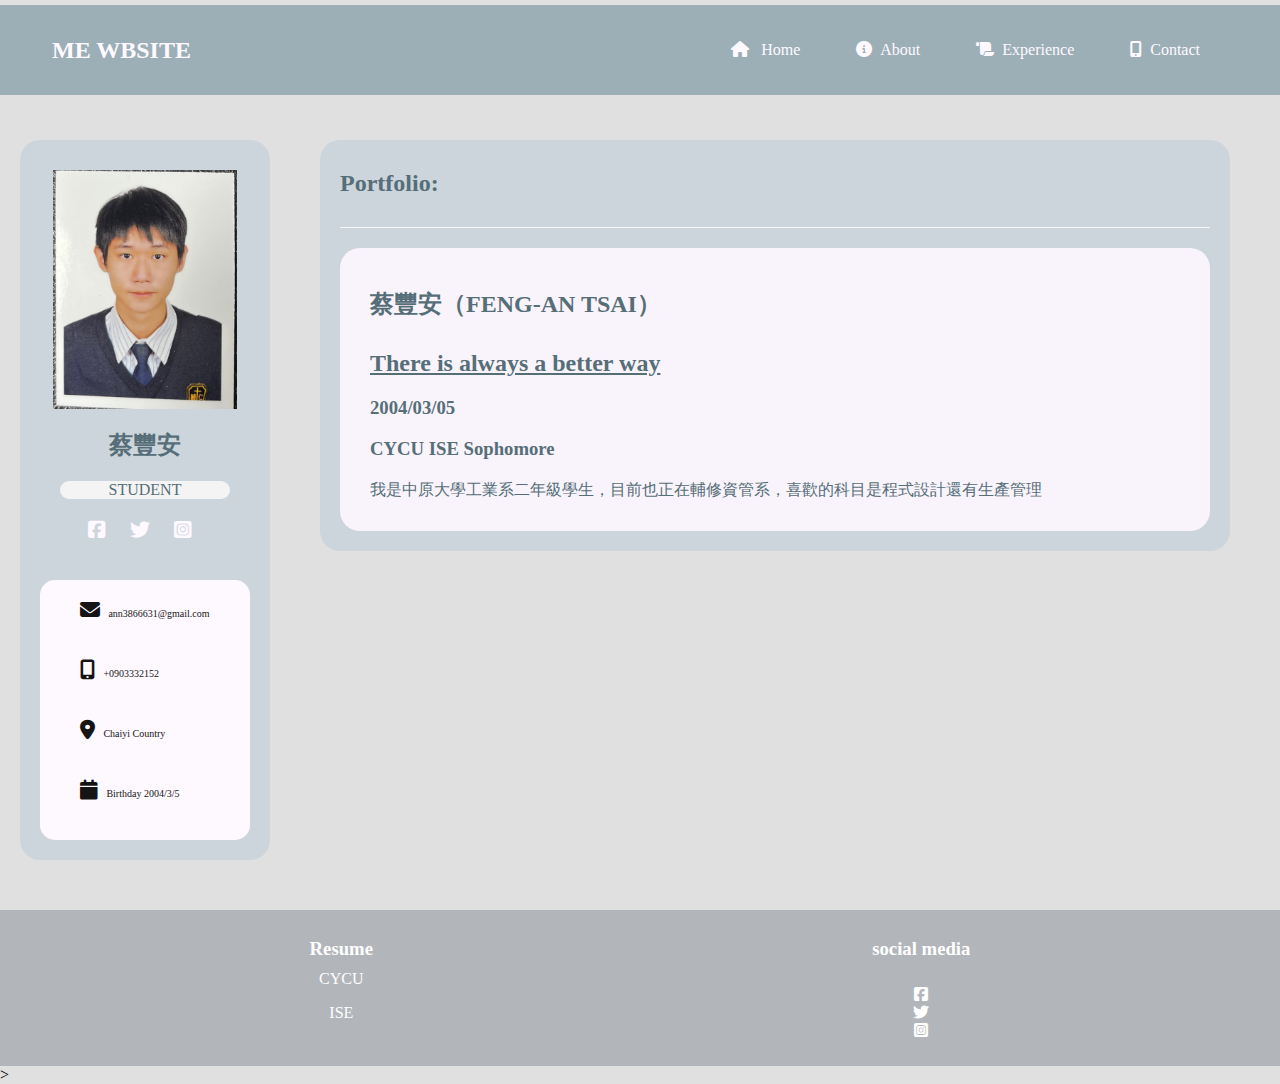
==== index.html @ c64cf779 "Initial commit" ====
<!DOCTYPE html>
<html lang="en">
  <head>
    <meta charset="UTF-8">
    <meta http-equiv="X-UA-Compatible" content="IE=edge">
    <meta name="viewport" content="width=device-width, initial-scale=1.0">
    <title>Navbars 01</title>
    <link rel="stylesheet" href="https://cdnjs.cloudflare.com/ajax/libs/font-awesome/6.4.0/css/all.min.css" />
    <link rel="stylesheet" href="style.css">
   
  </head>
  <body>
    <nav class="navbar">
      <div class="logo">
        <a href="#">ME WBSITE</a>
      </div>
      <div class="menu">
        <div class="menu-links">
          <a href="home.html"><i class="fas fa-home"></i> Home</a>
          <a href="skill.html"><i class="fas fa-info-circle"></i>About</a>
          <a href="experience.html"><i class="fas fa-scroll"></i>Experience</a>
          <a href="contact.html"><i class="fas fa-mobile-alt"></i>Contact</a>
          
        </div>
        
      </div>
      <div class="dropdown">
        <button class="dropbtn"><i class="fa-solid fa-bars"></i></button>
        <div class="dropdown-content" id="dropdownContent">
          <ul style="list-style-type: none">
            <li><a href="home.html">Home</a></li>
            <li><a href="skill.html">About</a></li>
            <li><a href="experience.html">Experience</a></li>
            <li><a href="contact.html">Contact</a></li>
            
          </ul>
        </div>
      </div>
    </nav>
    <article class="container">
      <section class="s1">
        <img src="image/大頭照.jpg" alt="0">
        <div class="title">
          <h2>蔡豐安</h2>
          <p>STUDENT</p>
        </div>
        <ul class="list"> 
            <li><a href="#" class=""><i class="fab fa-facebook-square"></i> </a></li>
            <li><a href="#" class=""><i class="fab fa-twitter"></i> </a></li>
            <li><a href="#" class=""><i class="fab fa-instagram-square"></i> </a></li>
        </ul>
        
        <ul class="list2">
            <li><i class="fas fa-envelope"></i>ann3866631@gmail.com</li>
            <li><i class="fas fa-mobile-alt"></i>+0903332152</li>
            <li><i class="fas fa-map-marker-alt"></i>Chaiyi Country</li>
            <li><i class="fas fa-calendar"></i>Birthday 2004/3/5</li>
        </ul>
          
      </section>
     
      <section class="s2">
        <h2>Portfolio:<hr></h2>
        <div class="self">
            <h2>蔡豐安（FENG-AN TSAI）</h2>
            <h2 style="text-decoration: underline;">There is always a better way</h2>
            <h3>2004/03/05</h3>
            <h3>CYCU ISE Sophomore</h3>
            <p>我是中原大學工業系二年級學生，目前也正在輔修資管系，喜歡的科目是程式設計還有生產管理</p>
          </div>
       
      </section>
 
    </article>
    <footer class="footer">
        <div class="footer-content">
            <section class="about">
                <h3>Resume</h3>
                <p>CYCU</p>
                <p>ISE</p>
            </section>
            <section class="resume">
                <h3>social media</h3>
                <ul>
                  <li><a href="#" class=""><i class="fab fa-facebook-square"></i> </a></li>
                  <li><a href="#" class=""><i class="fab fa-twitter"></i> </a></li>
                  <li><a href="#" class=""><i class="fab fa-instagram-square"></i> </a></li>
                </ul>
            </section>
        </div>
    </footer>>
     
   
    <script src="script.js"></script>
  </body>
</html>
---- style.css ----
@import url("https://fonts.googleapis.com/css2?family=Ubuntu:wght@400;500;700&display=swap");
*{
  box-sizing: border-box;
}


body {
  margin: 0;
  padding: 0;
  background-color: #e0e0e0;
}

a {
  text-decoration: none;
}



.navbar {
    width: 100%;
    position: sticky;
    top: 5px;
    height: 90px; 
    background-color: #9cafb7;
    padding: 20px 40px;
    display: flex;
    justify-content: space-between;
    align-items: center;
    z-index: 1000;
}   


.navbar .logo a {
  font-size: 24px;
  font-weight: 700;
  color: #FEF9FF;
  margin-left: 12px;
}

.menu {
  display: flex;
  align-items: center;
  gap: 32px;
}

.menu-links {
  display: flex;
  gap: 24px;
  padding-inline: 24px;
}
.menu-links i{
    padding-right: 8px;
}

.menu-links a {
  font-weight: 500;
  color: #FEF9FF;
  padding: 8px 16px;
}
.menu-links a:hover {
  color: #ead2ac;
}

button{
    background-color: transparent;
}
.menu-btn {
  font-size: 32px;
  color: white;
  display: none;
  cursor: pointer;
}
.menu-btn li{
    display: none;

}
.dropbtn {
    color: white;
    padding: 25px;
    font-size: 32px;
    border: none;
    cursor: pointer;
    display: none;
}
.dropdown {
    position: relative;
    display: none;
}


@media (max-width: 800px) {
  .menu {
    display: none;
  }

  /* 下拉選單樣式 */
.dropdown {
    position: relative;
    display: inline-block;
}

.dropbtn {
    color: white;
    padding: 32px;
    font-size: 32px;
    border: none;
    cursor: pointer;
    display: block;
    
}

.dropdown-content {
    display: none;
    position: absolute;
    background-color: transparent;
    color: rgb(1, 13, 23);
    min-width: 160px;
    box-shadow: 0px 8px 16px 0px rgba(0,0,0,0.2);
    z-index: 1;

}

.dropdown-content ul li{
   background-color: transparent;
    width: 100%;
    height: 100px;
    text-decoration: none;
    display: block;
}
.dropdown-content ul li a{
   
   color:rgb(9, 2, 28);
   font-size: 18px;
}
.dropdown-content a:hover {
    color: #0056b3;
    
    }
.s2-2{
    justify-content: center;
}
.s2-2-item img{
    flex-basis: 40%;
    
}
.container-2{
    justify-content: center;
}


}
.container-s1{
    height: 700x;

}
.s1{
    position:static;
    margin-top: 50px;
    margin-left: 20px;
    padding: 10px;
    background-color: #cdd5dc;
    width: 250px;
    display: grid;
    border-radius: 20px;
    flex-grow: 0;
    flex-shrink: 0;
    flex-basis: auto;
}
.s1 h2{
    color: #566e78;
    text-align: center;
    border-radius: 5px;
}
.title p{
    display: flex;
    justify-content: center;
    color: #566e78;
    background-color: #f4f4f4;
    border-radius: 100px;
    margin: 0 30px;
}
.s1 img{
    width: 80%;
    margin-left: 10%;
    margin-right: 10%;
    margin-top: 20px;
    text-align: center;
    position: static;
    
    
}
.list {
    margin-left: 10px;
    list-style-type: none;
    display: flex;
    font-size: 20px;

}
.list li a{
    color: #FEF9FF;
    margin: 8px;
 
}
.list li a:hover{
    color: #0aa5ff;
}
.list2 {
    display: grid;
    font-size: 10px;
    justify-content: center;
    list-style-type: none;
    padding: 10px;
    border-radius: 15px;
    background-color: #FEF9FF;
    margin: 0 10px 10px 10px;

}
.list2 li{
    color: #151415;
    padding: 10px;
    
}
.list2 li:hover{
    padding: 20px;
    transition: 0.3s;
    background-color: #a3a3a3;
}
.s1 h3{
    color: #151415;
    margin-left: 50px;
}
.s1 i{
    margin-right: 8px;
    margin-bottom: 20px;
    font-size: 20px;
}
.container{
    display: flex;
    align-items: flex-start;
}
.s2{
    flex: 1 1 200px;
    min-width: 300px;
    position:static;
    float: right;
    margin: 50px;
    background-color: #cdd5dc;
    border-radius: 20px;
    width: 400px;
    color: #566e78;
    
}
.s2 h1{
    text-align: left;
    font-size: 30px;
    text-indent: 20px;
    color: #020122;
}
.s2 h2{
    text-indent: 20px;
    margin-top: 30px;
}
.s2 h3{
    text-indent: 20px;

}
hr{
    border: none;
    height: 1px;
    background-color: #f6f6f6;
    margin-top: 30px;
    margin-left: 20px;
    margin-right: 20px;
}
.skill{
    text-decoration: underline;
    font-size: 25px;
}
.skill hr{
    border: none;
    height: 1px;
    background-color: #f6f6f6;
    margin-left: 20px;
}
.self{
    background-color: #f9f4fb;
    margin:20px;
    padding: 10px;
    border-radius: 20px;
  
}
.s2-3{
    display: flex;
    justify-content: space-around;
    flex-wrap: wrap;
    border-radius: 10%;
}
.s2-3 img{
    width: 150px;
    height: 100px;
    padding: 10px;
    margin: 0 10px ;
    margin-bottom: 50px;
}
.s2 .Experience{
    background-color: #f4f4f4;
    padding: 10px;
    margin: 0 20px ;
    text-indent: 20px;
}
.s2 p{
    margin: 20px;

}

footer{
    text-align: center;
    background-color: #c1bfdd;
    margin-top: 50px;
    margin-bottom: 0px;
    padding: 3px;
}
.container-2{
    display: flex;
    justify-content: center;
    flex-wrap: wrap;

}
.image-item{
    position: relative;
   
}

.container-2 img{
    width: 200px;
    height: 200px;
    padding: 10px;
    margin: 0 10px ;
    margin-bottom: 50px;
    display: block;
}
.overlay{
    position: absolute;
    width: 100%;
    height: 100%;
    top: 0;
    left: 0;
    background: rgba(0, 0, 0, 0.3);
    color: #ffffff;
    display: flex;
    justify-content: center;
    opacity: 0;
    transition: opacity 0.3s ease;
}
.overlay-1{
    position: absolute;
    width: 100%;
    padding: 20px;
    top: 0;
    left: 0;
    background: rgba(0, 0, 0, 0.3);
    color: #fff9f9;
    display: flex;
    justify-content: center;
    opacity: 0;
    transition: opacity 0.3s ease;
}
.overlay p{
    margin-right: 40px;
    padding: 5px;
    margin-top: 200px;
}
.image-item:hover .overlay{
    opacity: 1;
}
.image-item:hover .overlay-1{
    opacity: 1;
}
.Experience h3{
    text-decoration: underline;
}
.pic-1{
    display: flex;
    justify-content: space-around;
}
.pic{
    display:grid;
    align-items: center;
    margin-left: 20px;
}
.pic p{
    font-size: 12px;
}
.pic-1 img{
    width: 100%;
}
.pic-1 img:hover{
    transition: 0.5s ease;
    width: 100%;
}
.pic-2{
    display: inline-flex;
    align-items: center;
    justify-content: center;
}
.pic-2 img{
    width: 40%;
    position: relative;
}
.pic-2 p{
    margin-left: 20px;
    margin-top: 20px;
    font-size: 100%;
}
.description-1{
    position:absolute;

}

.s2-contact{
    flex: 1 1 200px;
    min-width: 300px;
    position:static;
    float: right;
    margin: 50px;
    border-radius: 20px;
    width: 400px;
    background-color: white;
}
.s2-contact h2{
    text-indent: 20px;
    color: #151415;
}
.contact-form-container {
    width: 100%;
    max-width: 80%; 
    margin: 0 auto; 
    margin-top: 20px;
    margin-bottom: 20px;
    padding: 15px;
    box-shadow: 0 0 10px rgba(0, 0, 0, 0.1); 
    background: #ffffff;
}

.form-field {
    margin-bottom: 15px; 
}

.form-field label {
    display: block;
    margin-bottom: 5px; 
}

.form-field input[type="text"],
.form-field input[type="email"],
.form-field input[type="url"],
.form-field textarea {
    width: 100%; 
    padding: 10px;
    border: 1px solid #dddddd; 
    border-radius: 5px; 
}

.form-field input[type="submit"] {
    width: auto;
    padding: 10px 20px;
    background: #9cafb7; 
    color: #ffffff;
    border: none;
    border-radius: 5px;
    cursor: pointer;
    display: block;
    margin: 0 auto; 
}

.form-field input[type="submit"]:hover {
    background: #ead2ac; 
}
@media (max-width: 768px) {
    .contact-form-container {
        margin: 0 15px; 
    }
    .footer-content {
        flex-direction: column;
        align-items: center;
        text-align: center;
        }
    
        .about,
        .resume {
            margin-bottom: 20px;
    }
}
.footer {
    margin-top: auto; 
    background: #b2b6bb;
    color: white;
    padding: 10px 0;
    margin-top: 50px;
}

.footer-content {
    display: flex;
    justify-content: space-around;
    align-items: flex-start;
    max-width: 1200px;
    margin: 0 auto;
    padding: 0 20px;
}

.about,
.resume {
    display: flex;
    flex-direction: column;
    
}
.about p{
    margin-top: 0px;
}
.about h3,
.resume h3 {
    margin-bottom: 10px;
}

.footer ul {
    list-style-type: none;
    padding: 0;
}

.footer ul li a {
    color: white;
    text-decoration: none;
    transition: color 0.3s;
}

.footer ul li a:hover {
    color: #aaa;
}
@keyframes rotate-border {
    from {
        transform: rotate(0deg);
    }
    to {
        transform: rotate(360deg);
    }  
}   
.s2-2{
    display: flex;
    flex-wrap: wrap;
    justify-content: space-around;
} 
.circle{
    width: 100px;
    height: auto;
    padding: 0 20px 0 20px;
    margin-bottom: 50px; 
    margin-top: 20px;
    transition: transform 2s linear; 
    border: #020122;
}
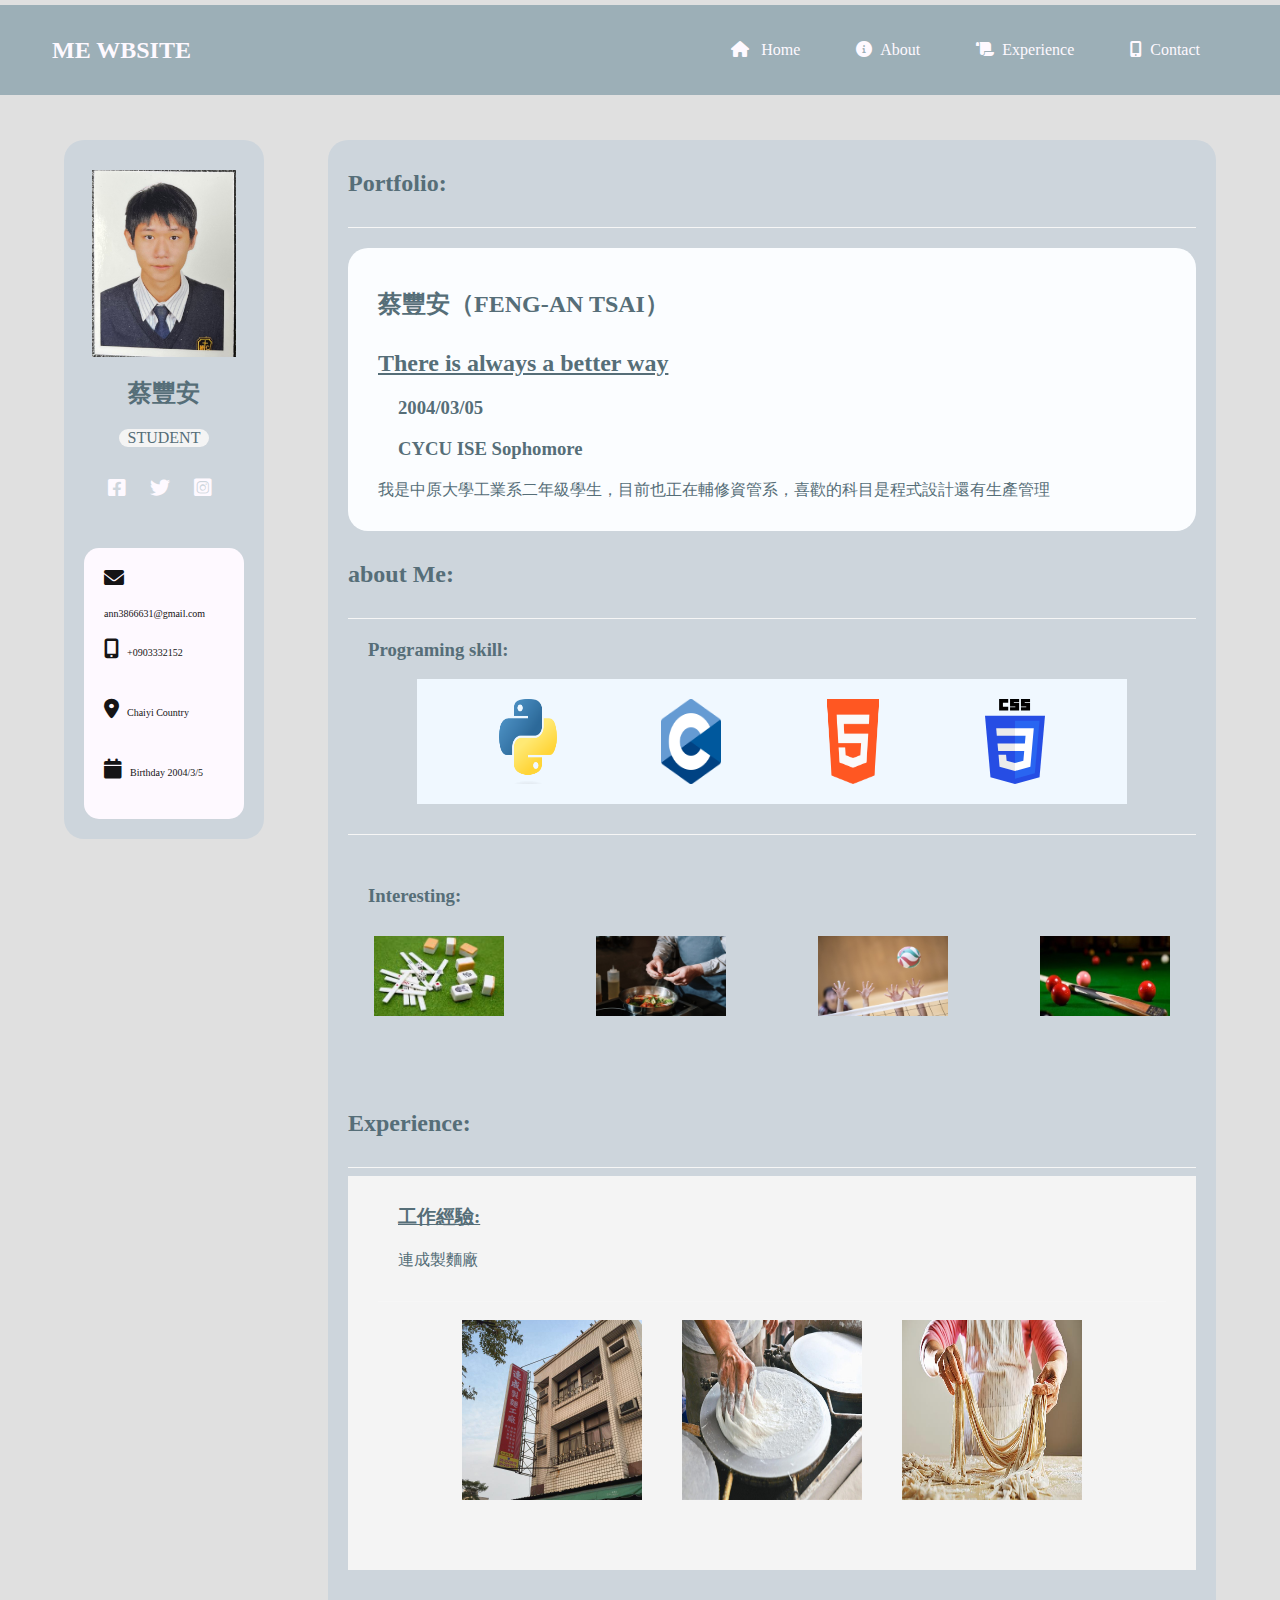
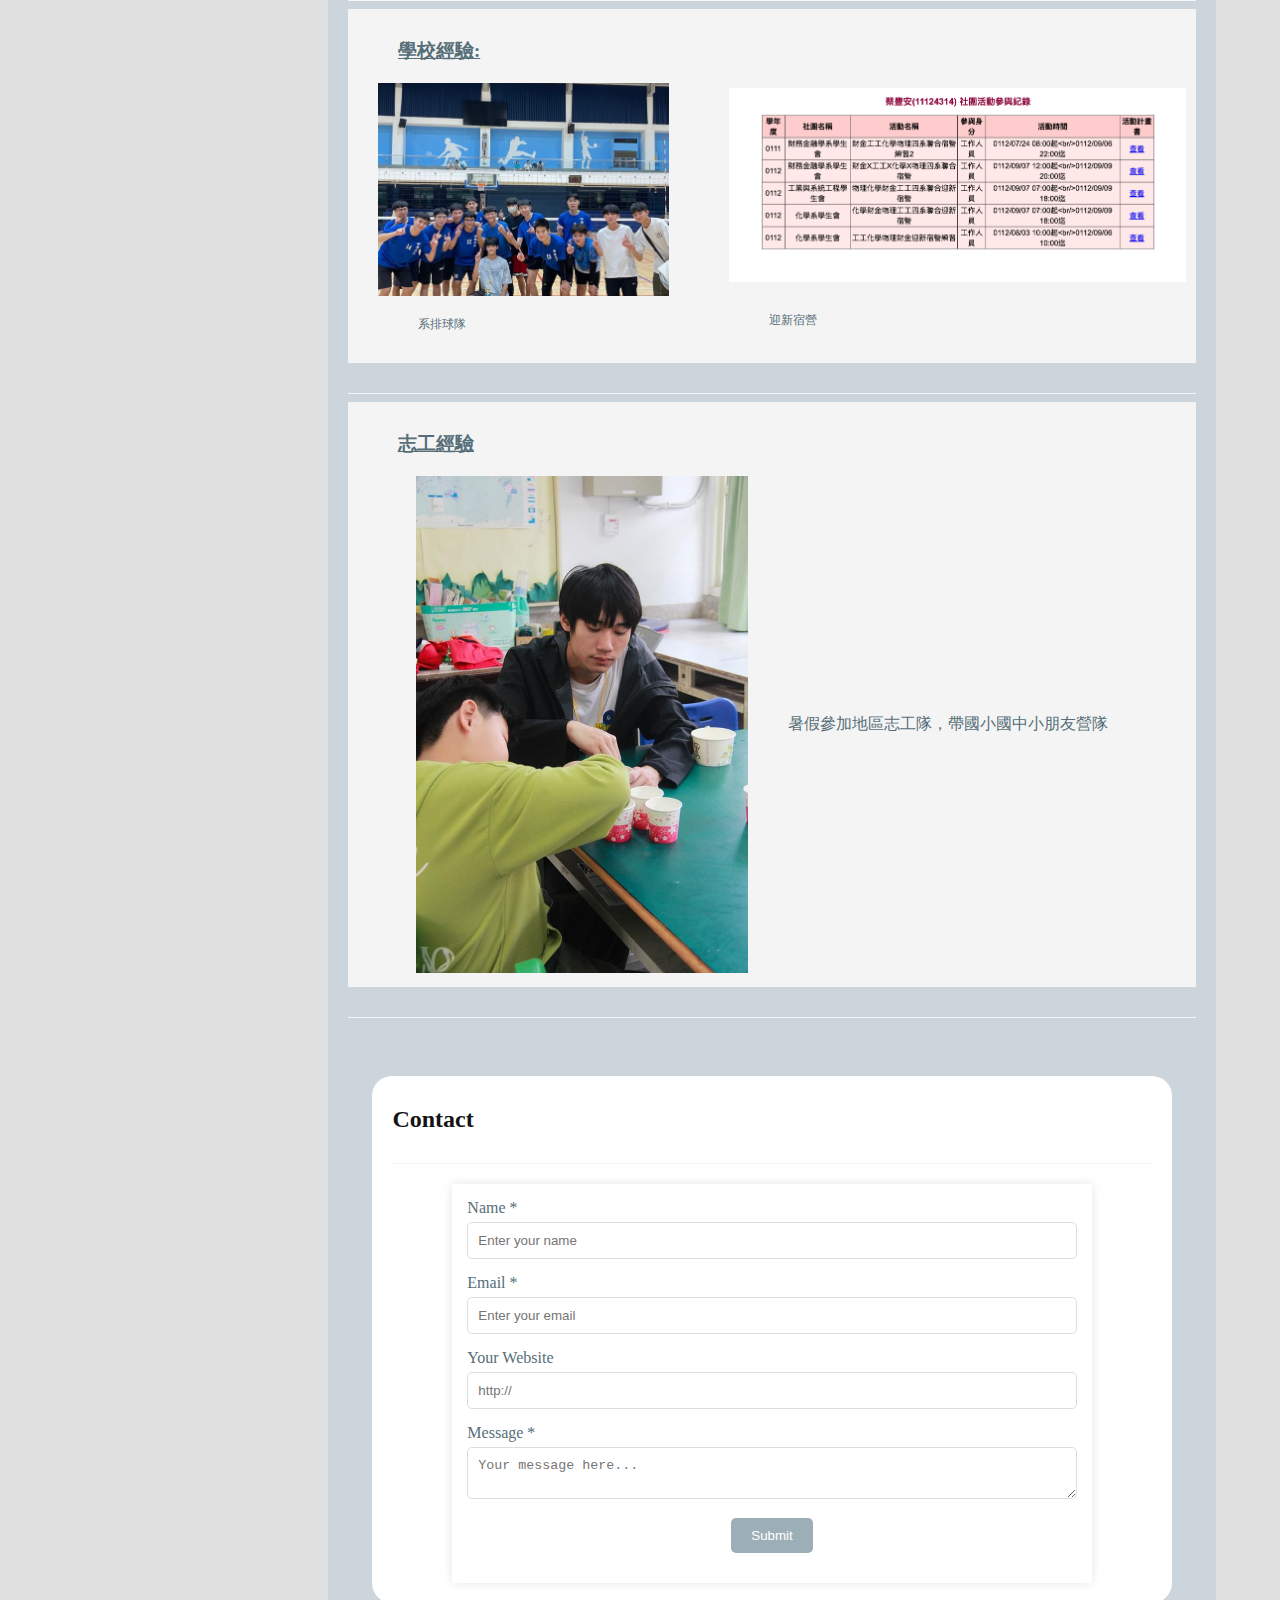
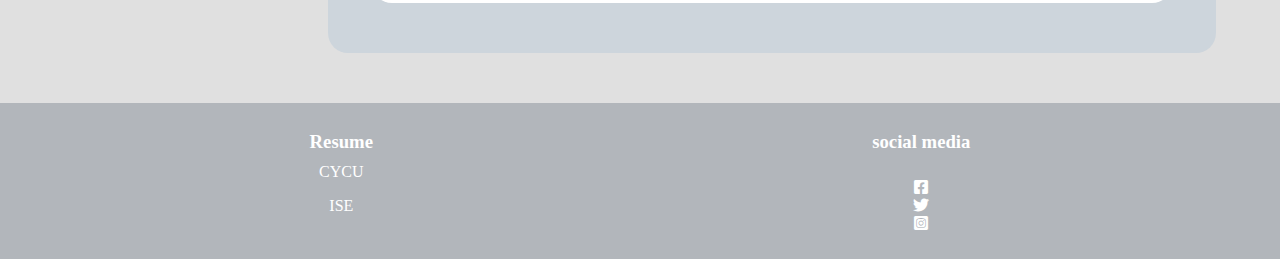
==== commit 71cc93cd: "Initial commit" ====
--- a/index.html
+++ b/index.html
@@ -5,8 +5,8 @@
     <meta http-equiv="X-UA-Compatible" content="IE=edge">
     <meta name="viewport" content="width=device-width, initial-scale=1.0">
     <title>Navbars 01</title>
-    <link rel="stylesheet" href="https://cdnjs.cloudflare.com/ajax/libs/font-awesome/6.4.0/css/all.min.css" />
-    <link rel="stylesheet" href="style.css">
+    <link rel="stylesheet" href="https://cdnjs.cloudflare.com/ajax/libs/font-awesome/6.0.0/css/all.min.css" />
+    <link rel="stylesheet" href="styles.css">
    
   </head>
   <body>
@@ -16,10 +16,10 @@
       </div>
       <div class="menu">
         <div class="menu-links">
-          <a href="home.html"><i class="fas fa-home"></i> Home</a>
-          <a href="skill.html"><i class="fas fa-info-circle"></i>About</a>
-          <a href="experience.html"><i class="fas fa-scroll"></i>Experience</a>
-          <a href="contact.html"><i class="fas fa-mobile-alt"></i>Contact</a>
+          <a href="#home"><i class="fas fa-home"></i> Home</a>
+          <a href="#about"><i class="fas fa-info-circle"></i>About</a>
+          <a href="#experience"><i class="fas fa-scroll"></i>Experience</a>
+          <a href="#contact"><i class="fas fa-mobile-alt"></i>Contact</a>
           
         </div>
         
@@ -28,37 +28,33 @@
         <button class="dropbtn"><i class="fa-solid fa-bars"></i></button>
         <div class="dropdown-content" id="dropdownContent">
           <ul style="list-style-type: none">
-            <li><a href="home.html">Home</a></li>
-            <li><a href="skill.html">About</a></li>
-            <li><a href="experience.html">Experience</a></li>
-            <li><a href="contact.html">Contact</a></li>
-            
+            <li><a href="#home">Home</a></li>
+            <li><a href="#about">About</a></li>
+            <li><a href="#experience">Experience</a></li>
+            <li><a href="#contact">Contact</a></li>  
           </ul>
         </div>
       </div>
     </nav>
     <article class="container">
       <section class="s1">
-        <img src="image/大頭照.jpg" alt="0">
+        <img src="image/大頭照.jpg" alt="0" id="home">
         <div class="title">
-          <h2>蔡豐安</h2>
+          <h2 >蔡豐安</h2>
           <p>STUDENT</p>
         </div>
         <ul class="list"> 
             <li><a href="#" class=""><i class="fab fa-facebook-square"></i> </a></li>
             <li><a href="#" class=""><i class="fab fa-twitter"></i> </a></li>
             <li><a href="#" class=""><i class="fab fa-instagram-square"></i> </a></li>
-        </ul>
-        
+        </ul>      
         <ul class="list2">
             <li><i class="fas fa-envelope"></i>ann3866631@gmail.com</li>
             <li><i class="fas fa-mobile-alt"></i>+0903332152</li>
             <li><i class="fas fa-map-marker-alt"></i>Chaiyi Country</li>
             <li><i class="fas fa-calendar"></i>Birthday 2004/3/5</li>
-        </ul>
-          
+        </ul>     
       </section>
-     
       <section class="s2">
         <h2>Portfolio:<hr></h2>
         <div class="self">
@@ -67,10 +63,107 @@
             <h3>2004/03/05</h3>
             <h3>CYCU ISE Sophomore</h3>
             <p>我是中原大學工業系二年級學生，目前也正在輔修資管系，喜歡的科目是程式設計還有生產管理</p>
-          </div>
-       
+        </div>
+        <h2 id="about">about Me:<hr></h2>
+        </div>
+            <h3>Programing skill:</h3>
+             <div class="s2-2">
+                <img src="image/python.png" alt="" class="circle">
+                <img src="image/c-l.png" alt="" class="circle">
+                <img src="image/html.png" alt="" class="circle">
+                <img src="image/css.svg" alt="" class="circle">
+            </div>  
+            <hr>
+            <h3 style="margin-top: 50px;">Interesting:</h3>
+            <div class="s2-3">
+                <div class="image-item">
+                    <img src="image/日麻.jpeg" alt="日麻">
+                     <div class="overlay-1"><p>日麻</p></div>
+                </div>
+                <div class="image-item">
+                    <img src="image/cook.jpeg" alt="烹飪">
+                    <div class="overlay-1"><p>烹飪</p></div>
+                </div>
+                <div class="image-item">
+                    <img src="image/volleyball.jpeg" alt="排球">
+                    <div class="overlay-1"><p>排球</p></div>
+                </div>
+                <div class="image-item">
+                    <img src="image/billards.jpeg" alt="撞球">
+                    <div class="overlay-1"><p>撞球</p></div>
+                </div>
+        </div>
+        <h2 id="experience">Experience:</h2><hr>
+        <div class="Experience">
+            <h3>工作經驗:</h3>
+            <p>連成製麵廠</p><hr>
+            <div class="container-2">
+                <div class="image-item">
+                    <img src="image/連成.jpeg" alt="">
+                    <div class="overlay"> <p>連成製麵廠</p></div>
+                </div>    
+                <div class="image-item">
+                    <img src="image/春捲皮.jpeg" alt="">
+                    <div class="overlay"><p>春捲皮</p></div>
+                </div>
+                <div class="image-item">
+                    <img src="image/做麵.jpeg" alt="">
+                    <div class="overlay"><p>做麵</p></div>
+                </div> 
+            </div>  
+            </div><hr>
+            <div class="Experience">
+                <h3>學校經驗:</h3>
+                <div class="pic-1">
+                    <div class="pic"> 
+                        <img src="image/系排.jpg" alt="">
+                        <p>系排球隊</p>
+                    </div><hr>
+                    <div class="pic">
+                        <img src="image/截圖 2024-04-18 上午1.28.22.png" alt="">
+                        <p>迎新宿營</p>
+                    </div>
+                </div>
+            </div><hr>
+            <div class="Experience">
+                <h3>志工經驗</h3>
+                <div class="pic-2">
+                    <img src="image/志工.JPG" alt="">
+                    <p>暑假參加地區志工隊，帶國小國中小朋友營隊</p>
+                </div>   
+            </div><hr>
+            <section class="s2-contact">
+                <h2 id="contact">Contact<hr></h2>
+                <div class="contact-form-container">
+                    <form id="contact-form">
+                        <div class="form-field">
+                            <label for="name">Name *</label>
+                            <input type="text" id="name" name="name" placeholder="Enter your name" required>
+                        </div>
+            
+                        <div class="form-field">
+                            <label for="email">Email *</label>
+                            <input type="email" id="email" name="email" placeholder="Enter your email" required>
+                        </div>
+            
+                        <div class="form-field">
+                            <label for="website">Your Website</label>
+                            <input type="url" id="website" name="website" placeholder="http://">
+                        </div>
+            
+                        <div class="form-field">
+                            <label for="message">Message *</label>
+                            <textarea id="message" name="message" placeholder="Your message here..." required></textarea>
+                        </div>
+            
+                        <div class="form-field">
+                            <input type="submit" value="Submit">
+                        </div>
+                    </form>
+                </div>
+              </section>
       </section>
- 
+
     </article>
     <footer class="footer">
         <div class="footer-content">
@@ -88,9 +181,8 @@
                 </ul>
             </section>
         </div>
-    </footer>>
-     
-   
+    </footer>
+    <button id="back">top</button>
     <script src="script.js"></script>
   </body>
 </html>--- a/styles.css
+++ b/styles.css
@@ -0,0 +1,591 @@
+@import url("https://fonts.googleapis.com/css2?family=Ubuntu:wght@400;500;700&display=swap");
+*{
+  box-sizing: border-box;
+}
+
+
+body {
+  margin: 0;
+  padding: 0;
+  background-color: #e0e0e0;
+}
+
+a {
+  text-decoration: none;
+}
+
+
+
+.navbar {
+    width: 100%;
+    position: sticky;
+    top: 5px;
+    height: 90px; 
+    background-color: #9cafb7;
+    padding: 20px 40px;
+    display: flex;
+    justify-content: space-between;
+    align-items: center;
+    z-index: 1000;
+}   
+
+
+.navbar .logo a {
+  font-size: 24px;
+  font-weight: 700;
+  color: #FEF9FF;
+  margin-left: 12px;
+}
+
+.menu {
+  display: flex;
+  align-items: center;
+  gap: 32px;
+}
+
+.menu-links {
+  display: flex;
+  gap: 24px;
+  padding-inline: 24px;
+}
+.menu-links i{
+    padding-right: 8px;
+}
+
+.menu-links a {
+  font-weight: 500;
+  color: #FEF9FF;
+  padding: 8px 16px;
+}
+.menu-links a:hover {
+  color: #ead2ac;
+}
+
+button{
+    background-color: transparent;
+}
+.menu-btn {
+  font-size: 32px;
+  color: white;
+  display: none;
+  cursor: pointer;
+}
+.menu-btn li{
+    display: none;
+
+}
+.dropbtn {
+    color: white;
+    padding: 25px;
+    font-size: 32px;
+    border: none;
+    cursor: pointer;
+    display: none;
+}
+.dropdown {
+    position: relative;
+    display: none;
+}
+@media (max-width: 800px) {
+  .menu {
+    display: none;
+  }
+
+  /* 下拉選單樣式 */
+.dropdown {
+    position: relative;
+    display: inline-block;
+}
+
+.dropbtn {
+    color: white;
+    padding: 32px;
+    font-size: 32px;
+    border: none;
+    cursor: pointer;
+    display: block;
+    
+}
+
+.dropdown-content {
+    display: none;
+    position: absolute;
+    background-color: transparent;
+    color: rgb(1, 13, 23);
+    min-width: 160px;
+    box-shadow: 0px 8px 16px 0px rgba(0,0,0,0.2);
+    z-index: 1;
+
+}
+
+.dropdown-content ul li{
+   background-color: transparent;
+    width: 100%;
+    height: 100px;
+    text-decoration: none;
+    display: block;
+}
+.dropdown-content ul li a{
+   
+   color:rgb(9, 2, 28);
+   font-size: 18px;
+}
+.dropdown-content a:hover {
+    color: #0056b3;
+    
+    }
+.s2-2{
+    justify-content: space-evenly;
+}
+.s2-2-item img{
+    flex-basis: 40%;
+    
+}
+.container-2{
+    justify-content: center;
+}
+.container{
+    flex-direction: column;
+}
+
+
+}
+.container-s1{
+    height: 700x;
+
+}
+.s1{
+    position:static;
+    margin-top: 50px;  
+    padding: 10px;
+    background-color: #cdd5dc;
+    width: 90%;
+    margin-left: 5%;
+    display: grid;
+    border-radius: 20px;
+    flex-grow: 0;
+    flex-shrink: 0;
+    flex-basis: auto;
+}
+@media(min-width: 768px){
+    .s1{
+        width: 200px;
+    }
+    .s2{
+        margin-right: 5%;
+    }
+
+}
+    
+
+.s1 h2{
+    color: #566e78;
+    text-align: center;
+    border-radius: 5px;
+}
+.title p{
+    display: flex;
+    justify-content: center;
+    color: #566e78;
+    background-color: #f4f4f4;
+    border-radius: 100px;
+    margin: 0 25%;
+}
+.s1 img{
+    width: 80%;
+    margin-left: 10%;
+    margin-right: 10%;
+    margin-top: 20px;
+    text-align: center;
+    position: static;
+    
+    
+}
+.list {
+    padding: 10px;
+    list-style-type: none;
+    display: flex;
+    justify-content: center;
+    font-size: 20px
+}
+.list li a{
+    color: #FEF9FF;
+    margin: 8px;
+ 
+}
+.list li a:hover{
+    color: #0aa5ff;
+}
+.list2 {
+    display: grid;
+    font-size: 10px;
+    justify-content: center;
+    list-style-type: none;
+    padding: 10px;
+    border-radius: 15px;
+    background-color: #FEF9FF;
+    margin: 0 10px 10px 10px;
+
+}
+.list2 li{
+    color: #151415;
+    padding: 10px;
+    
+}
+.list2 li:hover{
+    padding: 20px;
+    transition: 0.3s;
+    background-color: #a3a3a3;
+}
+.s1 h3{
+    color: #151415;
+    margin-left: 50px;
+}
+.s1 i{
+    margin-right: 8px;
+    margin-bottom: 20px;
+    font-size: 20px;
+}
+.container{
+    display: flex;
+    align-items: flex-start;
+    justify-content: center;
+}
+.s2 {
+    flex: 1 1 200px;
+    /* width: 90%; */
+    position: static;
+    float: right;
+    margin-top: 50px;
+    background-color: #cdd5dc;
+    border-radius: 20px;
+    width: 90%;
+    color: #566e78;
+    margin-left: 5%;
+}
+.s2 h1{
+    text-align: left;
+    font-size: 30px;
+    text-indent: 20px;
+    color: #020122;
+}
+.s2 h2{
+    text-indent: 20px;
+    margin-top: 30px;
+}
+.s2 h3{
+    text-indent: 40px;
+
+}
+hr{
+    border: none;
+    height: 1px;
+    background-color: #f6f6f6;
+    margin-top: 30px;
+    margin-left: 20px;
+    margin-right: 20px;
+}
+.skill{
+    text-decoration: underline;
+    font-size: 25px;
+}
+.skill hr{
+    border: none;
+    height: 1px;
+    background-color: #f6f6f6;
+    margin-left: 20px;
+}
+.self{
+    background-color: rgb(251, 253, 255);
+    margin:20px;
+    padding: 10px;
+    border-radius: 20px;
+  
+}
+.s2-3{
+    display: flex;
+    justify-content: space-around;
+    flex-wrap: wrap;
+    border-radius: 10%;
+}
+.s2-3 img{
+    width: 150px;
+    height: 100px;
+    padding: 10px;
+    margin: 0 10px ;
+    margin-bottom: 50px;
+}
+.s2 .Experience{
+    background-color: #f4f4f4;
+    padding: 10px;
+    margin: 0 20px ;
+    text-indent: 20px;
+}
+.s2 p{
+    margin: 20px;
+
+}
+
+footer{
+    text-align: center;
+    background-color: #c1bfdd;
+    margin-top: 50px;
+    margin-bottom: 0px;
+    padding: 3px;
+}
+.container-2{
+    display: flex;
+    justify-content: center;
+    flex-wrap: wrap;
+
+}
+.image-item{
+    position: relative;
+   
+}
+
+.container-2 img{
+    width: 200px;
+    height: 200px;
+    padding: 10px;
+    margin: 0 10px ;
+    margin-bottom: 50px;
+    display: block;
+}
+.overlay{
+    position: absolute;
+    width: 100%;
+    height: 100%;
+    top: 0;
+    left: 0;
+    background: rgba(0, 0, 0, 0.3);
+    color: #ffffff;
+    display: flex;
+    justify-content: center;
+    opacity: 0;
+    transition: opacity 0.3s ease;
+}
+.overlay-1{
+    position: absolute;
+    width: 100%;
+    padding: 20px;
+    top: 0;
+    left: 0;
+    background: rgba(0, 0, 0, 0.3);
+    color: #fff9f9;
+    display: flex;
+    justify-content: center;
+    opacity: 0;
+    transition: opacity 0.3s ease;
+}
+.overlay p{
+    margin-right: 40px;
+    padding: 5px;
+    margin-top: 200px;
+}
+.image-item:hover .overlay{
+    opacity: 1;
+}
+.image-item:hover .overlay-1{
+    opacity: 1;
+}
+.Experience h3{
+    text-decoration: underline;
+}
+.pic-1{
+    display: flex;
+    justify-content: space-around;
+}
+.pic{
+    display:grid;
+    align-items: center;
+    margin-left: 20px;
+}
+.pic p{
+    font-size: 12px;
+}
+.pic-1 img{
+    width: 100%;
+}
+.pic-1 img:hover{
+    transition: 0.5s ease;
+    width: 100%;
+}
+.pic-2{
+    display: inline-flex;
+    align-items: center;
+    justify-content: center;
+}
+.pic-2 img{
+    width: 40%;
+    position: relative;
+}
+.pic-2 p{
+    margin-left: 20px;
+    margin-top: 20px;
+    font-size: 100%;
+}
+.description-1{
+    position:absolute;
+
+}
+
+.s2-contact {
+    flex: 1 1 200px;
+    /* min-width: 300px; */
+    /* position: static; */
+    float: right;
+    margin-right: 5%;
+    border-radius: 20px;
+    width: 90%;
+    background-color: white;
+    margin-bottom: 50px;
+    margin-top: 50px;
+}
+.s2-contact h2{
+    text-indent: 20px;
+    color: #151415;
+}
+.contact-form-container {
+    width: 100%;
+    max-width: 80%; 
+    margin: 0 auto; 
+    margin-top: 20px;
+    margin-bottom: 20px;
+    padding: 15px;
+    box-shadow: 0 0 10px rgba(0, 0, 0, 0.1); 
+    background: #ffffff;
+}
+
+.form-field {
+    margin-bottom: 15px; 
+}
+
+.form-field label {
+    display: block;
+    margin-bottom: 5px; 
+}
+
+.form-field input[type="text"],
+.form-field input[type="email"],
+.form-field input[type="url"],
+.form-field textarea {
+    width: 100%; 
+    padding: 10px;
+    border: 1px solid #dddddd; 
+    border-radius: 5px; 
+}
+
+.form-field input[type="submit"] {
+    width: auto;
+    padding: 10px 20px;
+    background: #9cafb7; 
+    color: #ffffff;
+    border: none;
+    border-radius: 5px;
+    cursor: pointer;
+    display: block;
+    margin: 0 auto; 
+}
+
+.form-field input[type="submit"]:hover {
+    background: #ead2ac; 
+}
+@media (max-width: 768px) {
+    .footer-content {
+        flex-direction: column;
+        align-items: center;
+        text-align: center;
+        }
+    .about{
+         margin-left: 40%;
+        }
+    .resume {
+        margin-left: 35%;
+        }  
+}
+.footer {
+    margin-top: auto; 
+    background: #b2b6bb;
+    color: white;
+    padding: 10px 0;
+    margin-top: 50px;
+}
+
+.footer-content {
+    display: flex;
+    justify-content: space-around;
+    align-items: flex-start;
+    max-width: 1200px;
+    margin: 0 auto;
+    padding: 0 20px;
+}
+
+.about,
+.resume {
+    display: flex;
+    flex-direction: column;
+    
+}
+.about p{
+    margin-top: 0px;
+}
+.about h3,
+.resume h3 {
+    margin-bottom: 10px;
+}
+
+.footer ul {
+    list-style-type: none;
+    padding: 0;
+}
+
+.footer ul li a {
+    color: white;
+    text-decoration: none;
+    transition: color 0.3s;
+}
+
+.footer ul li a:hover {
+    color: #aaa;
+}
+@keyframes rotate-border {
+    from {
+        transform: rotate(0deg);
+    }
+    to {
+        transform: rotate(360deg);
+    }  
+}   
+.s2-2{
+    display: flex;
+    flex-wrap: wrap;
+    justify-content: space-evenly;
+    background-color: aliceblue;
+    margin: 0 10% 0 10%;
+} 
+.circle {
+    width: 100px;
+    height: auto;
+    padding: 0 20px 20px;
+    margin-top: 20px;
+    transition: transform 2s linear;
+    border: #020122;
+    }
+#back{
+    position: fixed;
+    bottom: 20px;
+    right: 20px;
+    padding:10px;
+    font-size: 16px;
+    background-color: #9cafb7;
+    color: #f6f6f6;
+    border-radius: 50%;
+    border: none;
+    cursor: pointer;
+    display: none;
+}
+#back:hover{
+    background-color: #ead2ac;
+}
+
